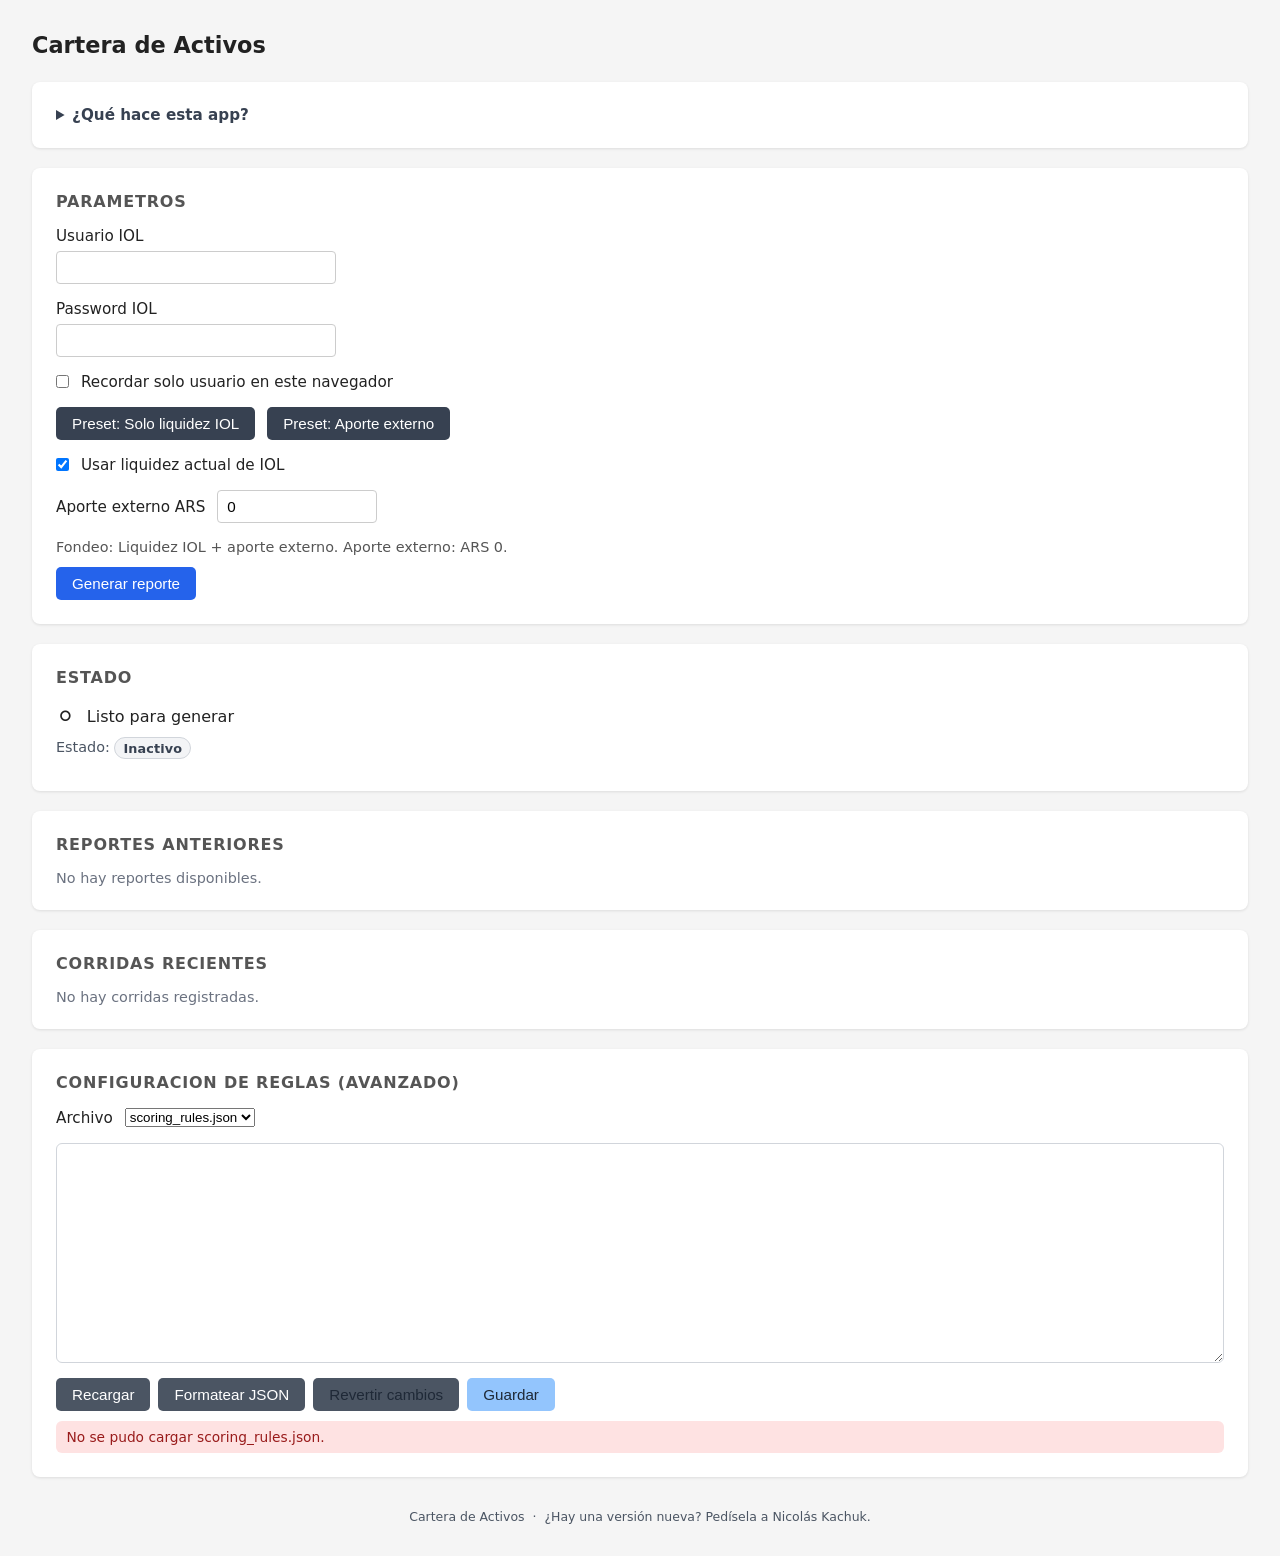
==== static/index.html @ 3d6d7603 "feat(ui): agregar botón Revertir cambios en editor avanzado de reglas" ====
﻿<!DOCTYPE html>
<html lang="es">
<head>
  <meta charset="UTF-8" />
  <meta name="viewport" content="width=device-width, initial-scale=1.0" />
  <title>Cartera de Activos</title>
  <style>
    * { box-sizing: border-box; margin: 0; padding: 0; }
    body { font-family: system-ui, sans-serif; background: #f5f5f5; color: #222; padding: 2rem; }
    h1 { font-size: 1.4rem; margin-bottom: 1.5rem; }
    section { background: #fff; border-radius: 8px; padding: 1.5rem; margin-bottom: 1.25rem; box-shadow: 0 1px 3px rgba(0,0,0,.1); }
    h2 { font-size: 1rem; margin-bottom: 1rem; color: #555; text-transform: uppercase; letter-spacing: .05em; }
    .field { display: flex; align-items: center; gap: .75rem; margin-bottom: 1rem; flex-wrap: wrap; }
    .field-col { display: flex; flex-direction: column; gap: .35rem; margin-bottom: 1rem; }
    label { font-size: .95rem; }
    input[type="text"], input[type="password"], input[type="number"] { width: 280px; max-width: 100%; padding: .45rem .55rem; border: 1px solid #ccc; border-radius: 4px; font-size: .95rem; }
    input[type="number"] { width: 160px; }
    button { padding: .5rem 1rem; background: #2563eb; color: #fff; border: none; border-radius: 5px; font-size: .95rem; cursor: pointer; }
    button:disabled { background: #93c5fd; color: #1f2937; cursor: not-allowed; }
    #btn-cancel { background: #b91c1c; margin-left: .5rem; display: none; }
    #btn-cancel:disabled { background: #ef9a9a; color: #7f1d1d; }
    .preset-btn { background: #374151; }
    .preset-btn:hover { background: #111827; }
    .status-panel { display: flex; flex-direction: column; gap: .5rem; }
    .status-row { display: flex; align-items: center; gap: .75rem; font-size: 1rem; }
    #status-icon { font-size: 1.4rem; }
    #status-label { font-size: .9rem; color: #4b5563; }
    .status-chip { display: inline-flex; align-items: center; padding: .15rem .5rem; border-radius: 999px; font-size: .8rem; font-weight: 700; letter-spacing: .01em; border: 1px solid transparent; }
    .status-idle { background: #f3f4f6; color: #374151; border-color: #d1d5db; }
    .status-running { background: #dbeafe; color: #1d4ed8; border-color: #93c5fd; }
    .status-done { background: #dcfce7; color: #166534; border-color: #86efac; }
    .status-interrupted { background: #ffedd5; color: #9a3412; border-color: #fdba74; }
    .status-error { background: #fee2e2; color: #991b1b; border-color: #fca5a5; }
    #status-time { font-size: .82rem; color: #4b5563; }
    .progress-wrap { display: none; flex-direction: column; gap: .35rem; margin-top: .3rem; }
    .progress-track { width: 100%; max-width: 420px; height: 8px; border-radius: 999px; background: #e5e7eb; overflow: hidden; }
    .progress-fill { height: 100%; width: 0%; background: linear-gradient(90deg, #2563eb, #0ea5e9); transition: width .5s ease; }
    .progress-label { font-size: .84rem; color: #374151; }
    .form-alert { margin-top: .75rem; padding: .55rem .65rem; border-radius: 6px; background: #fee2e2; color: #991b1b; font-size: .9rem; display: none; }
    #run-summary { font-size: .9rem; color: #555; margin-bottom: .75rem; }
    #link-report { display: none; margin-top: .5rem; color: #2563eb; font-weight: 600; text-decoration: none; }
    #link-report:hover { text-decoration: underline; }
    .reports-list { list-style: none; display: flex; flex-direction: column; gap: .45rem; }
    .reports-list li { font-size: .92rem; color: #374151; }
    .reports-list a { color: #1d4ed8; text-decoration: none; font-weight: 600; }
    .reports-list a:hover { text-decoration: underline; }
    .reports-empty { font-size: .9rem; color: #6b7280; }
    .config-area { width: 100%; min-height: 220px; font-family: ui-monospace, SFMono-Regular, Menlo, Consolas, monospace; font-size: .85rem; border: 1px solid #d1d5db; border-radius: 6px; padding: .6rem; }
    .config-actions { display: flex; gap: .5rem; margin-top: .7rem; }
    .config-actions .secondary { background: #4b5563; }
    .config-meta { margin-top: .5rem; font-size: .84rem; color: #4b5563; }
    .config-dirty { margin-top: .35rem; font-size: .82rem; color: #9a3412; }
    .config-alert { margin-top: .6rem; padding: .5rem .65rem; border-radius: 6px; font-size: .86rem; display: none; }
    .config-alert.ok { background: #dcfce7; color: #166534; }
    .config-alert.error { background: #fee2e2; color: #991b1b; }
    .modal-backdrop { position: fixed; inset: 0; background: rgba(17, 24, 39, .45); display: none; align-items: center; justify-content: center; padding: 1rem; z-index: 20; }
    .modal-backdrop.open { display: flex; }
    .modal { width: 100%; max-width: 460px; background: #fff; border-radius: 10px; box-shadow: 0 10px 30px rgba(0,0,0,.2); padding: 1rem 1rem .9rem 1rem; }
    .modal h3 { font-size: 1rem; margin-bottom: .6rem; color: #111827; }
    .modal p { font-size: .92rem; color: #374151; margin-bottom: .35rem; }
    .modal-actions { display: flex; justify-content: flex-end; gap: .5rem; margin-top: .85rem; }
    #modal-cancel { background: #6b7280; }
    #modal-confirm { background: #1d4ed8; }
    footer { margin-top: 2rem; text-align: center; font-size: .78rem; color: #4b5563; }
    details summary { cursor: pointer; font-size: .95rem; font-weight: 600; color: #374151; }
    details summary:hover { color: #111827; }
    details p { margin-top: .75rem; font-size: .92rem; color: #444; line-height: 1.55; }
    details p + p { margin-top: .5rem; }
  </style>
</head>
<body>
  <h1>Cartera de Activos</h1>

  <section>
    <details>
      <summary>&#191;Qu&#233; hace esta app?</summary>
      <p>
        Genera un an&#225;lisis completo de tu cartera en IOL: valuaci&#243;n por tipo de instrumento,
        scoring operativo, se&#241;ales t&#233;cnicas y una decisi&#243;n clara para cada posici&#243;n
        (reforzar, reducir o monitorear).
      </p>
      <p>
        <strong>C&#243;mo usarla:</strong> ingres&#225; tus credenciales IOL, eleg&#237; si usar&#225;s
        la liquidez disponible o un aporte externo, y hac&#233; clic en
        <em>Generar reporte</em>. En unos minutos el reporte se abre autom&#225;ticamente.
      </p>
      <p>
        <strong>Qu&#233; necesit&#225;s:</strong> usuario y contrase&#241;a de IOL. La contrase&#241;a
        no se guarda en ning&#250;n lado.
      </p>
    </details>
  </section>

  <section>
    <h2>Parametros</h2>
    <form id="run-form">
      <div class="field-col">
        <label for="username">Usuario IOL</label>
        <input type="text" id="username" autocomplete="username" required />
      </div>
      <div class="field-col">
        <label for="password">Password IOL</label>
        <input type="password" id="password" autocomplete="current-password" required />
      </div>
      <div class="field">
        <input type="checkbox" id="remember-username" />
        <label for="remember-username">Recordar solo usuario en este navegador</label>
      </div>

      <div class="field">
        <button type="button" class="preset-btn" id="preset-liquidez">Preset: Solo liquidez IOL</button>
        <button type="button" class="preset-btn" id="preset-aporte">Preset: Aporte externo</button>
      </div>

      <div class="field">
        <input type="checkbox" id="usar_liquidez" checked />
        <label for="usar_liquidez">Usar liquidez actual de IOL</label>
      </div>
      <div class="field">
        <label for="aporte" title="Dinero nuevo que queres inyectar en esta corrida, adicional a la liquidez IOL.">Aporte externo ARS</label>
        <input type="number" id="aporte" value="0" min="0" step="1" />
      </div>

      <div id="run-summary"></div>
      <button type="submit" id="btn-run">Generar reporte</button>
      <button type="button" id="btn-cancel">Cancelar corrida</button>
      <div id="form-alert" class="form-alert" role="alert"></div>
    </form>
  </section>

  <section>
    <h2>Estado</h2>
    <div class="status-panel" aria-live="polite">
      <div class="status-row">
        <span id="status-icon" aria-label="Estado: inactivo">&#9898;</span>
        <span id="status-text">Listo para generar</span>
      </div>
      <span id="status-label">Estado: <span id="status-chip" class="status-chip status-idle">Inactivo</span></span>
      <span id="status-time"></span>
      <div id="progress-wrap" class="progress-wrap">
        <div class="progress-track"><div id="progress-fill" class="progress-fill"></div></div>
        <span id="progress-label" class="progress-label"></span>
      </div>
      <a id="link-report" href="/reports/real-report.html">Ver reporte -></a>
      <a id="link-status-detail" href="/status/detail" target="_blank" rel="noopener noreferrer" style="display:none;">Ver log completo -></a>
    </div>
  </section>

  <section>
    <h2>Reportes anteriores</h2>
    <ul id="reports-list" class="reports-list"></ul>
    <p id="reports-empty" class="reports-empty" style="display:none;">No hay reportes disponibles.</p>
  </section>

  <section>
    <h2>Corridas recientes</h2>
    <ul id="runs-list" class="reports-list"></ul>
    <p id="runs-empty" class="reports-empty" style="display:none;">No hay corridas registradas.</p>
  </section>

  <section>
    <h2>Configuracion de reglas (avanzado)</h2>
    <div class="field">
      <label for="strategy-config-kind">Archivo</label>
      <select id="strategy-config-kind">
        <option value="scoring">scoring_rules.json</option>
        <option value="action">action_rules.json</option>
        <option value="sizing">sizing_rules.json</option>
      </select>
    </div>
    <textarea id="scoring-config" class="config-area" spellcheck="false"></textarea>
    <div class="config-actions">
      <button type="button" class="secondary" id="btn-load-scoring">Recargar</button>
      <button type="button" class="secondary" id="btn-format-scoring">Formatear JSON</button>
      <button type="button" class="secondary" id="btn-revert-scoring" disabled>Revertir cambios</button>
      <button type="button" id="btn-save-scoring" disabled>Guardar</button>
    </div>
    <div id="config-meta" class="config-meta"></div>
    <div id="config-dirty" class="config-dirty"></div>
    <div id="scoring-alert" class="config-alert" role="alert"></div>
  </section>

  <div id="confirm-modal-backdrop" class="modal-backdrop" role="dialog" aria-modal="true" aria-labelledby="confirm-modal-title">
    <div class="modal">
      <h3 id="confirm-modal-title">Confirmar corrida</h3>
      <p id="confirm-modal-user"></p>
      <p id="confirm-modal-funding"></p>
      <p id="confirm-modal-aporte"></p>
      <div class="modal-actions">
        <button type="button" id="modal-cancel">Cancelar</button>
        <button type="button" id="modal-confirm">Confirmar</button>
      </div>
    </div>
  </div>

  <footer>
    <span id="version-label">Cartera de Activos</span>
    &nbsp;&middot;&nbsp;
    &iquest;Hay una versi&oacute;n nueva? Ped&iacute;sela a Nicol&aacute;s Kachuk.
  </footer>

  <script>
    let _pollInterval = null;
    let _reportsLoaded = false;
    let _sessionToken = "";
    let _configMetaByName = {};
    let _lastLoadedConfigText = "";
    const USERNAME_KEY = "cartera.username";
    const REMEMBER_USERNAME_KEY = "cartera.remember_username";

    function renderStatus(data) {
      const icon = document.getElementById("status-icon");
      const text = document.getElementById("status-text");
      const label = document.getElementById("status-label");
      const time = document.getElementById("status-time");
      const link = document.getElementById("link-report");
      const linkStatusDetail = document.getElementById("link-status-detail");
      const btn = document.getElementById("btn-run");
      const btnCancel = document.getElementById("btn-cancel");
      const progressWrap = document.getElementById("progress-wrap");
      const progressFill = document.getElementById("progress-fill");
      const progressLabel = document.getElementById("progress-label");

      const map = {
        idle: { i: "\u26AA", t: "Listo para generar", ts: "", a: "inactivo", l: "Inactivo", c: "status-idle" },
        running: { i: "\u23F3", t: "Corriendo...", ts: data.started_at || "", a: "en ejecución", l: "En ejecución", c: "status-running" },
        done: { i: "\u2705", t: "Reporte listo", ts: data.finished_at || "", a: "completado", l: "Completado", c: "status-done" },
        interrupted: { i: "\u23F9", t: "Corrida cancelada", ts: data.finished_at || "", a: "interrumpido", l: "Interrumpido", c: "status-interrupted" },
        error: { i: "\u274C", t: (data.error || "").slice(0, 300), ts: data.finished_at || "", a: "error", l: "Error", c: "status-error" },
      };

      const s = map[data.status] || map.idle;
      icon.textContent = s.i;
      icon.setAttribute("aria-label", `Estado: ${s.a}`);
      text.textContent = s.t;
      label.innerHTML = `Estado: <span id="status-chip" class="status-chip ${s.c}">${s.l}</span>`;
      time.textContent = s.ts;
      link.style.display = data.status === "done" ? "block" : "none";
      linkStatusDetail.href = _sessionToken ? `/status/detail?token=${encodeURIComponent(_sessionToken)}` : "/status/detail";
      linkStatusDetail.style.display = data.status === "error" ? "block" : "none";
      btn.disabled = data.status === "running";
      btnCancel.style.display = data.status === "running" ? "inline-block" : "none";
      btnCancel.disabled = data.status !== "running";

      if (data.status === "running") {
        const elapsed = estimateElapsedSeconds(data.started_at);
        const progress = estimatedProgress(elapsed);
        progressWrap.style.display = "flex";
        progressFill.style.width = `${progress.pct}%`;
        progressLabel.textContent = `Progreso estimado: ${progress.label} (${elapsed}s)`;
      } else {
        progressWrap.style.display = "none";
        progressFill.style.width = "0%";
        progressLabel.textContent = "";
      }
    }

    function estimateElapsedSeconds(startedAt) {
      if (!startedAt) return 0;
      const started = new Date(startedAt.replace(" ", "T"));
      if (Number.isNaN(started.getTime())) return 0;
      return Math.max(0, Math.floor((Date.now() - started.getTime()) / 1000));
    }

    function estimatedProgress(elapsedSeconds) {
      if (elapsedSeconds < 20) return { pct: 18, label: "Inicializando credenciales y contexto" };
      if (elapsedSeconds < 45) return { pct: 42, label: "Descargando datos de mercado" };
      if (elapsedSeconds < 75) return { pct: 68, label: "Calculando decision y sizing" };
      if (elapsedSeconds < 105) return { pct: 86, label: "Renderizando reporte y snapshots" };
      return { pct: 95, label: "Finalizando corrida" };
    }

    function showFormAlert(message) {
      const el = document.getElementById("form-alert");
      el.textContent = message;
      el.style.display = "block";
    }

    function clearFormAlert() {
      const el = document.getElementById("form-alert");
      el.textContent = "";
      el.style.display = "none";
    }

    function formatArs(value) {
      const parsed = Number(value) || 0;
      return parsed.toLocaleString("es-AR", { maximumFractionDigits: 0 });
    }

    function fundingSummary() {
      const usarLiquidez = document.getElementById("usar_liquidez").checked;
      const aporte = parseFloat(document.getElementById("aporte").value) || 0;
      const source = usarLiquidez ? "Liquidez IOL + aporte externo" : "Solo aporte externo";
      return `Fondeo: ${source}. Aporte externo: ARS ${formatArs(aporte)}.`;
    }

    function updateSummary() {
      document.getElementById("run-summary").textContent = fundingSummary();
    }

    function applyPresetSoloLiquidez() {
      document.getElementById("usar_liquidez").checked = true;
      document.getElementById("aporte").value = "0";
      updateSummary();
    }

    function applyPresetAporteExterno() {
      document.getElementById("usar_liquidez").checked = false;
      if ((parseFloat(document.getElementById("aporte").value) || 0) <= 0) {
        document.getElementById("aporte").value = "600000";
      }
      updateSummary();
    }

    function loadUsernamePreference() {
      const remember = localStorage.getItem(REMEMBER_USERNAME_KEY) === "1";
      const username = localStorage.getItem(USERNAME_KEY) || "";
      document.getElementById("remember-username").checked = remember;
      if (remember && username) {
        document.getElementById("username").value = username;
      }
    }

    function persistUsernamePreference() {
      const remember = document.getElementById("remember-username").checked;
      const username = document.getElementById("username").value.trim();
      if (remember && username) {
        localStorage.setItem(REMEMBER_USERNAME_KEY, "1");
        localStorage.setItem(USERNAME_KEY, username);
      } else {
        localStorage.removeItem(REMEMBER_USERNAME_KEY);
        localStorage.removeItem(USERNAME_KEY);
      }
    }

    function startPolling() {
      if (_pollInterval !== null) {
        clearInterval(_pollInterval);
      }
      _pollInterval = setInterval(async () => {
        try {
          const res = await fetchWithSession("/status");
          const data = await res.json();
          renderStatus(data);
          if (data.status !== "running") {
            clearInterval(_pollInterval);
            _pollInterval = null;
            loadReportsList();
            loadRunsRecent();
          }
        } catch (_) {}
      }, 2000);
    }

    function formatDateTimeLabel(value) {
      if (!value) return "";
      return value;
    }

    function fetchWithSession(url, options = {}) {
      const originalHeaders = options.headers || {};
      return fetch(url, {
        ...options,
        headers: {
          ...originalHeaders,
          "X-Session-Token": _sessionToken,
        },
      });
    }

    async function loadReportsList() {
      const listEl = document.getElementById("reports-list");
      const emptyEl = document.getElementById("reports-empty");
      try {
        const res = await fetchWithSession("/reports/list");
        if (!res.ok) {
          throw new Error("fetch failed");
        }
        const payload = await res.json();
        const rows = Array.isArray(payload.reports) ? payload.reports : [];
        listEl.innerHTML = "";
        if (rows.length === 0) {
          emptyEl.style.display = "block";
          return;
        }
        emptyEl.style.display = "none";
        for (const row of rows) {
          const li = document.createElement("li");
          const a = document.createElement("a");
          a.href = row.url;
          a.textContent = row.name;
          a.target = "_blank";
          a.rel = "noopener noreferrer";
          const meta = document.createElement("span");
          meta.textContent = ` - ${formatDateTimeLabel(row.modified_at)}`;
          li.appendChild(a);
          li.appendChild(meta);
          listEl.appendChild(li);
        }
      } catch (_) {
        if (!_reportsLoaded) {
          listEl.innerHTML = "";
          emptyEl.style.display = "block";
        }
      } finally {
        _reportsLoaded = true;
      }
    }

    async function loadRunsRecent() {
      const listEl = document.getElementById("runs-list");
      const emptyEl = document.getElementById("runs-empty");
      try {
        const res = await fetchWithSession("/runs/recent");
        if (!res.ok) {
          throw new Error("fetch failed");
        }
        const payload = await res.json();
        const rows = Array.isArray(payload.runs) ? payload.runs : [];
        listEl.innerHTML = "";
        if (rows.length === 0) {
          emptyEl.style.display = "block";
          return;
        }
        emptyEl.style.display = "none";
        for (const row of rows) {
          const li = document.createElement("li");
          const who = row.username ? ` (${row.username})` : "";
          const when = row.finished_at || row.started_at || "";
          const extra = row.status === "error" && row.error ? ` - ${row.error}` : "";
          li.textContent = `${row.status || "unknown"}${who} - ${when}${extra}`;
          listEl.appendChild(li);
        }
      } catch (_) {
        listEl.innerHTML = "";
        emptyEl.style.display = "block";
      }
    }

    function showScoringAlert(message, isError = false) {
      const el = document.getElementById("scoring-alert");
      el.className = `config-alert ${isError ? "error" : "ok"}`;
      el.textContent = message;
      el.style.display = "block";
    }

    function clearScoringAlert() {
      const el = document.getElementById("scoring-alert");
      el.style.display = "none";
      el.textContent = "";
      el.className = "config-alert";
    }

    async function loadScoringConfig() {
      clearScoringAlert();
      const kind = document.getElementById("strategy-config-kind").value;
      renderConfigMeta(kind);
      try {
        const res = await fetchWithSession(`/config/${encodeURIComponent(kind)}`);
        if (!res.ok) {
          throw new Error("fetch failed");
        }
        const payload = await res.json();
        const text = payload.content || "";
        document.getElementById("scoring-config").value = text;
        _lastLoadedConfigText = text;
        updateConfigEditorState();
      } catch (_) {
        showScoringAlert("No se pudo cargar scoring_rules.json.", true);
      }
    }

    function renderConfigMeta(kind) {
      const metaEl = document.getElementById("config-meta");
      const row = _configMetaByName[kind];
      if (!row) {
        metaEl.textContent = "";
        return;
      }
      const exists = row.exists ? "sí" : "no";
      const modified = row.modified_at || "-";
      metaEl.textContent = `Archivo: ${row.filename || `${kind}_rules.json`} | Existe: ${exists} | Modificado: ${modified}`;
    }

    async function saveScoringConfig() {
      clearScoringAlert();
      const kind = document.getElementById("strategy-config-kind").value;
      const content = document.getElementById("scoring-config").value;
      try {
        JSON.parse(content);
      } catch (_) {
        showScoringAlert("JSON invalido. Revisa formato antes de guardar.", true);
        return;
      }
      const res = await fetchWithSession(`/config/${encodeURIComponent(kind)}`, {
        method: "POST",
        headers: {
          "Content-Type": "application/json",
        },
        body: JSON.stringify({ content }),
      });
      if (!res.ok) {
        let detail = "No se pudo guardar scoring_rules.json.";
        try {
          const payload = await res.json();
          if (payload && payload.detail) {
            detail = payload.detail;
          }
        } catch (_) {}
        showScoringAlert(detail, true);
        return;
      }
      showScoringAlert("Configuracion guardada.");
      await loadScoringConfig();
    }

    function formatScoringConfigJson() {
      clearScoringAlert();
      const textarea = document.getElementById("scoring-config");
      const text = textarea.value || "";
      try {
        const parsed = JSON.parse(text);
        textarea.value = `${JSON.stringify(parsed, null, 2)}\n`;
        updateConfigEditorState();
      } catch (_) {
        showScoringAlert("No se pudo formatear: JSON invalido.", true);
      }
    }

    async function handleConfigEditorSaveShortcut(event) {
      const isSaveShortcut = (event.ctrlKey || event.metaKey) && event.key.toLowerCase() === "s";
      if (!isSaveShortcut) {
        return;
      }
      const active = document.activeElement;
      const editor = document.getElementById("scoring-config");
      if (active !== editor) {
        return;
      }
      event.preventDefault();
      const saveBtn = document.getElementById("btn-save-scoring");
      if (!saveBtn.disabled) {
        await saveScoringConfig();
      }
    }

    function updateConfigEditorState() {
      const textarea = document.getElementById("scoring-config");
      const dirtyEl = document.getElementById("config-dirty");
      const saveBtn = document.getElementById("btn-save-scoring");
      const revertBtn = document.getElementById("btn-revert-scoring");
      const text = textarea.value || "";
      const isDirty = text !== _lastLoadedConfigText;
      let isValidJson = false;
      try {
        JSON.parse(text);
        isValidJson = true;
      } catch (_) {
        isValidJson = false;
      }
      if (!isDirty) {
        dirtyEl.textContent = "Sin cambios pendientes.";
      } else if (!isValidJson) {
        dirtyEl.textContent = "Cambios pendientes (JSON invalido).";
      } else {
        dirtyEl.textContent = "Cambios pendientes de guardar.";
      }
      saveBtn.disabled = !isDirty || !isValidJson;
      revertBtn.disabled = !isDirty;
    }

    function revertScoringConfigChanges() {
      clearScoringAlert();
      const textarea = document.getElementById("scoring-config");
      textarea.value = _lastLoadedConfigText;
      updateConfigEditorState();
    }

    async function loadConfigOptions() {
      const select = document.getElementById("strategy-config-kind");
      try {
        const res = await fetchWithSession("/config");
        if (!res.ok) {
          throw new Error("fetch failed");
        }
        const payload = await res.json();
        const rows = Array.isArray(payload.configs) ? payload.configs : [];
        if (rows.length === 0) {
          return;
        }
        _configMetaByName = {};
        for (const row of rows) {
          if (row && row.name) {
            _configMetaByName[row.name] = row;
          }
        }
        const current = select.value;
        select.innerHTML = "";
        for (const row of rows) {
          if (!row || !row.name) continue;
          const option = document.createElement("option");
          option.value = row.name;
          const suffix = row.exists ? "" : " (no existe)";
          option.textContent = `${row.name}_rules.json${suffix}`;
          select.appendChild(option);
        }
        if ([...select.options].some((opt) => opt.value === current)) {
          select.value = current;
        }
        renderConfigMeta(select.value);
      } catch (_) {
        // Fallback: keep static options if discovery endpoint is unavailable.
      }
    }

    function openConfirmModal({ username, usar_liquidez_iol, aporte_externo_ars }) {
      return new Promise((resolve) => {
        const backdrop = document.getElementById("confirm-modal-backdrop");
        const btnConfirm = document.getElementById("modal-confirm");
        const btnCancel = document.getElementById("modal-cancel");
        const modalUser = document.getElementById("confirm-modal-user");
        const modalFunding = document.getElementById("confirm-modal-funding");
        const modalAporte = document.getElementById("confirm-modal-aporte");

        modalUser.textContent = `Usuario IOL: ${username}`;
        modalFunding.textContent = `Fondeo: ${usar_liquidez_iol ? "usa liquidez IOL" : "sin liquidez IOL"}`;
        modalAporte.textContent = `Aporte externo ARS: ${formatArs(aporte_externo_ars)}`;

        const cleanup = () => {
          backdrop.classList.remove("open");
          btnConfirm.removeEventListener("click", onConfirm);
          btnCancel.removeEventListener("click", onCancel);
          backdrop.removeEventListener("click", onBackdropClick);
          document.removeEventListener("keydown", onKeyDown);
        };

        const onConfirm = () => { cleanup(); resolve(true); };
        const onCancel = () => { cleanup(); resolve(false); };
        const onBackdropClick = (event) => {
          if (event.target === backdrop) {
            onCancel();
          }
        };
        const onKeyDown = (event) => {
          if (event.key === "Escape") {
            onCancel();
          }
        };

        btnConfirm.addEventListener("click", onConfirm);
        btnCancel.addEventListener("click", onCancel);
        backdrop.addEventListener("click", onBackdropClick);
        document.addEventListener("keydown", onKeyDown);
        backdrop.classList.add("open");
      });
    }

    async function submitForm(event) {
      event.preventDefault();
      const username = document.getElementById("username").value.trim();
      const password = document.getElementById("password").value.trim();
      const usar_liquidez_iol = document.getElementById("usar_liquidez").checked;
      const aporte_externo_ars = parseFloat(document.getElementById("aporte").value) || 0;
      const btnRun = document.getElementById("btn-run");
      clearFormAlert();

      if (!username || !password) {
        showFormAlert("Usuario y password IOL son obligatorios.");
        return;
      }

      const confirmed = await openConfirmModal({
        username,
        usar_liquidez_iol,
        aporte_externo_ars,
      });
      if (!confirmed) {
        return;
      }

      persistUsernamePreference();
      btnRun.disabled = true;

      const res = await fetchWithSession("/run", {
        method: "POST",
        headers: {
          "Content-Type": "application/json",
        },
        body: JSON.stringify({
          username,
          password,
          usar_liquidez_iol,
          aporte_externo_ars,
        }),
      });

      if (res.status === 409) {
        showFormAlert("Ya hay un reporte en progreso.");
        btnRun.disabled = false;
        return;
      }
      if (!res.ok) {
        showFormAlert("No se pudo iniciar la corrida.");
        btnRun.disabled = false;
        return;
      }

      startPolling();
    }

    async function cancelRun() {
      const btnCancel = document.getElementById("btn-cancel");
      btnCancel.disabled = true;
      try {
        const res = await fetchWithSession("/cancel", {
          method: "POST",
        });
        if (!res.ok && res.status !== 409) {
          showFormAlert("No se pudo cancelar la corrida.");
        }
      } catch (_) {
        showFormAlert("No se pudo cancelar la corrida.");
      }
      startPolling();
    }

    document.addEventListener("DOMContentLoaded", async () => {
      document.getElementById("run-form").addEventListener("submit", submitForm);
      document.getElementById("usar_liquidez").addEventListener("change", updateSummary);
      document.getElementById("aporte").addEventListener("input", updateSummary);
      document.getElementById("preset-liquidez").addEventListener("click", applyPresetSoloLiquidez);
      document.getElementById("preset-aporte").addEventListener("click", applyPresetAporteExterno);
      document.getElementById("btn-cancel").addEventListener("click", cancelRun);
      document.getElementById("btn-load-scoring").addEventListener("click", loadScoringConfig);
      document.getElementById("btn-format-scoring").addEventListener("click", formatScoringConfigJson);
      document.getElementById("btn-revert-scoring").addEventListener("click", revertScoringConfigChanges);
      document.getElementById("btn-save-scoring").addEventListener("click", saveScoringConfig);
      document.getElementById("strategy-config-kind").addEventListener("change", loadScoringConfig);
      document.getElementById("scoring-config").addEventListener("input", updateConfigEditorState);
      document.getElementById("scoring-config").addEventListener("keydown", handleConfigEditorSaveShortcut);

      loadUsernamePreference();
      updateSummary();

      try {
        const sRes = await fetch("/session");
        const sData = await sRes.json();
        _sessionToken = sData.token || "";
      } catch (_) {}

      await loadConfigOptions();

      try {
        const res = await fetchWithSession("/status");
        const data = await res.json();
        renderStatus(data);
        if (data.status === "running") {
          startPolling();
        }
      } catch (_) {}

      loadReportsList();
      loadRunsRecent();
      loadScoringConfig();

      try {
        const vRes = await fetch("/version");
        const vData = await vRes.json();
        document.getElementById("version-label").textContent = `Cartera de Activos v${vData.version}`;
      } catch (_) {}
    });
  </script>
</body>
</html>
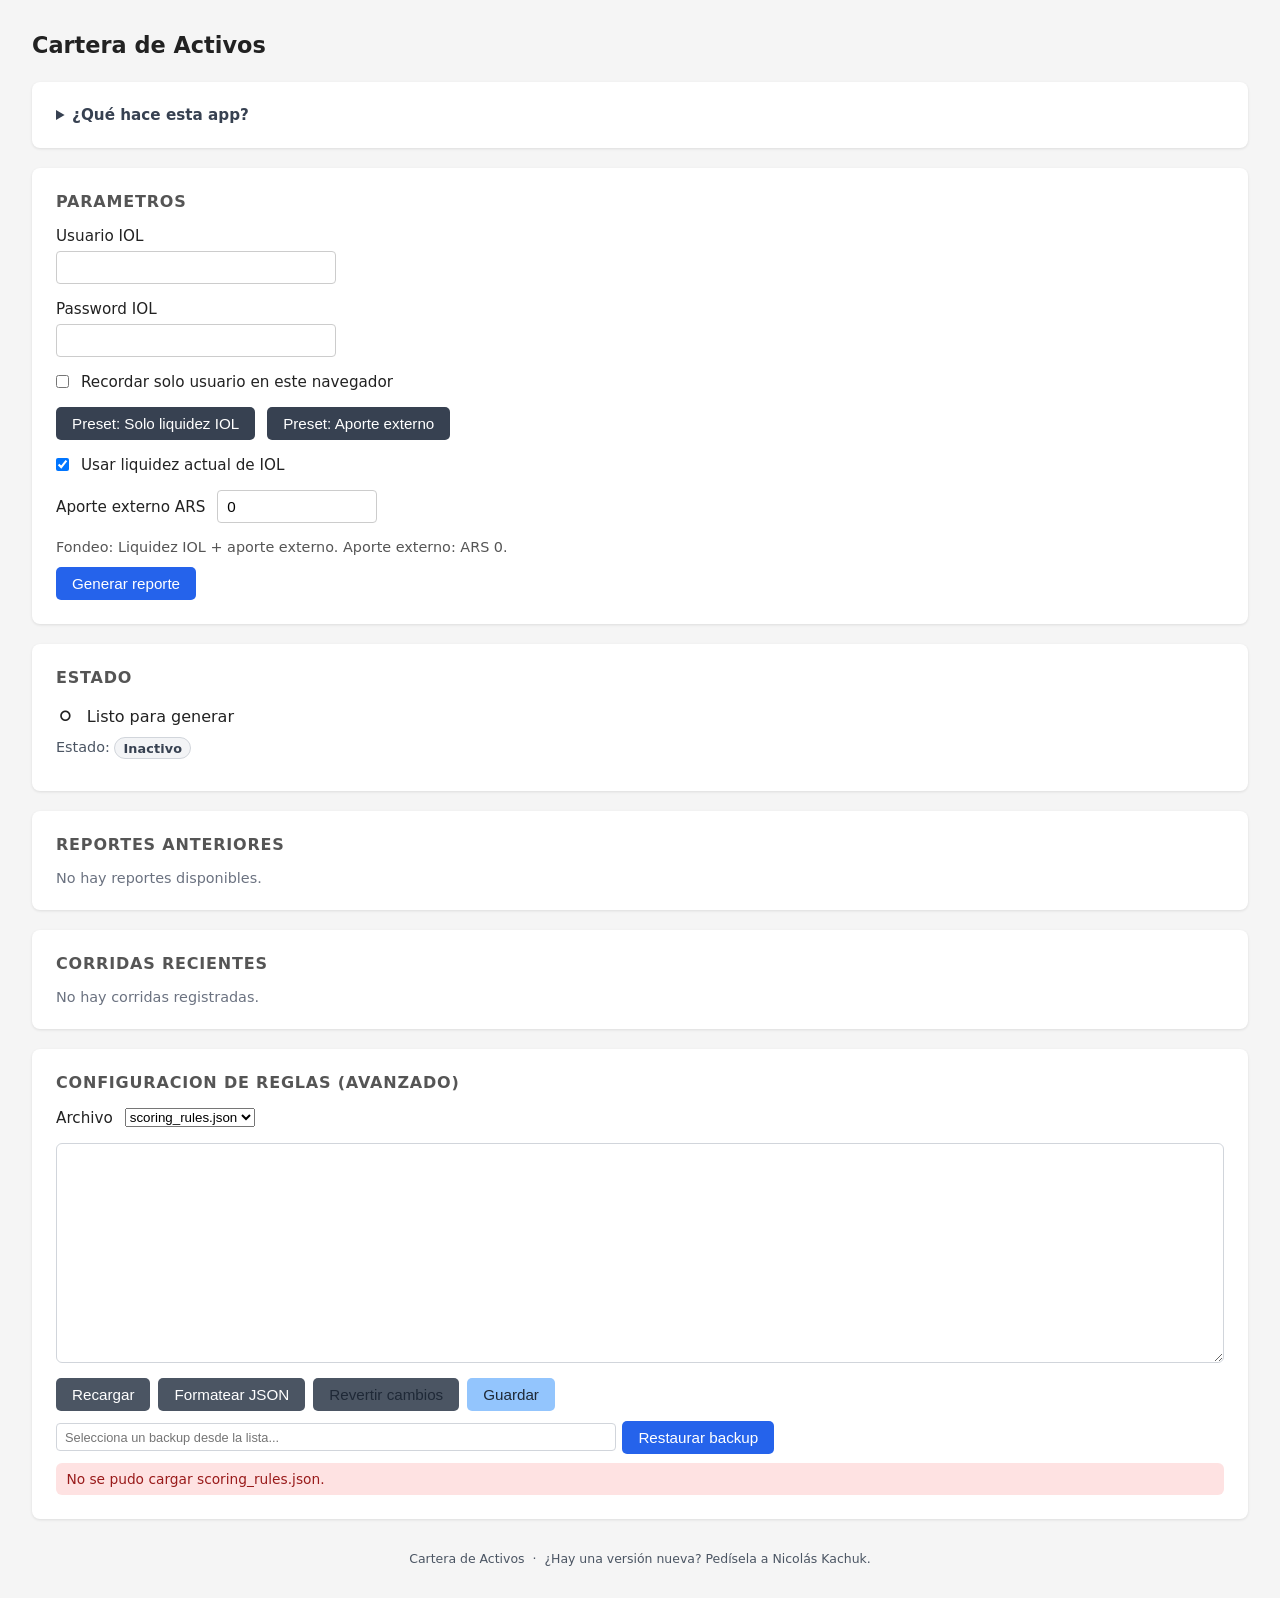
==== commit afe6e954: "feat(ui): integrar restore de configuración desde backups recientes con confirmación" ====
--- a/static/index.html
+++ b/static/index.html
@@ -50,6 +50,11 @@
     .config-actions .secondary { background: #4b5563; }
     .config-meta { margin-top: .5rem; font-size: .84rem; color: #4b5563; }
     .config-dirty { margin-top: .35rem; font-size: .82rem; color: #9a3412; }
+    .config-backups { margin-top: .6rem; font-size: .82rem; color: #374151; }
+    .config-backups ul { margin-top: .35rem; padding-left: 1rem; }
+    .config-backups li { margin-bottom: .2rem; }
+    .backup-actions { margin-top: .35rem; display: flex; gap: .4rem; align-items: center; flex-wrap: wrap; }
+    .backup-actions input { width: 100%; max-width: 560px; padding: .35rem .5rem; border: 1px solid #d1d5db; border-radius: 4px; font-size: .8rem; }
     .config-alert { margin-top: .6rem; padding: .5rem .65rem; border-radius: 6px; font-size: .86rem; display: none; }
     .config-alert.ok { background: #dcfce7; color: #166534; }
     .config-alert.error { background: #fee2e2; color: #991b1b; }
@@ -177,6 +182,11 @@
     </div>
     <div id="config-meta" class="config-meta"></div>
     <div id="config-dirty" class="config-dirty"></div>
+    <div id="config-backups" class="config-backups"></div>
+    <div class="backup-actions">
+      <input type="text" id="backup-path" placeholder="Selecciona un backup desde la lista..." />
+      <button type="button" class="secondary" id="btn-restore-backup">Restaurar backup</button>
+    </div>
     <div id="scoring-alert" class="config-alert" role="alert"></div>
   </section>
 
@@ -205,6 +215,7 @@
     let _sessionToken = "";
     let _configMetaByName = {};
     let _lastLoadedConfigText = "";
+    let _configEditorDirty = false;
     const USERNAME_KEY = "cartera.username";
     const REMEMBER_USERNAME_KEY = "cartera.remember_username";
 
@@ -465,9 +476,78 @@
         document.getElementById("scoring-config").value = text;
         _lastLoadedConfigText = text;
         updateConfigEditorState();
+        await loadConfigBackups(kind);
       } catch (_) {
-        showScoringAlert("No se pudo cargar scoring_rules.json.", true);
-      }
+        showScoringAlert(`No se pudo cargar ${kind}_rules.json.`, true);
+      }
+    }
+
+    async function loadConfigBackups(kind) {
+      const el = document.getElementById("config-backups");
+      const backupPathInput = document.getElementById("backup-path");
+      backupPathInput.value = "";
+      try {
+        const res = await fetchWithSession(`/config/${encodeURIComponent(kind)}/backups`);
+        if (!res.ok) {
+          throw new Error("fetch failed");
+        }
+        const payload = await res.json();
+        const rows = Array.isArray(payload.backups) ? payload.backups : [];
+        if (rows.length === 0) {
+          el.textContent = "Backups recientes: sin registros.";
+          return;
+        }
+        const top = rows.slice(0, 5);
+        const items = top
+          .map(
+            (row) =>
+              `<li>${row.modified_at || "-"} | ${row.filename || "-"} | ${row.size_bytes || 0} bytes <button type="button" class="secondary" data-backup-path="${String(row.path || "").replace(/"/g, "&quot;")}">Usar</button></li>`
+          )
+          .join("");
+        el.innerHTML = `Backups recientes:<ul>${items}</ul>`;
+        el.querySelectorAll("button[data-backup-path]").forEach((btn) => {
+          btn.addEventListener("click", () => {
+            backupPathInput.value = btn.getAttribute("data-backup-path") || "";
+          });
+        });
+      } catch (_) {
+        el.textContent = "Backups recientes: no disponibles.";
+      }
+    }
+
+    async function restoreFromBackup() {
+      clearScoringAlert();
+      const kind = document.getElementById("strategy-config-kind").value;
+      const backupPath = (document.getElementById("backup-path").value || "").trim();
+      if (!backupPath) {
+        showScoringAlert("Selecciona un backup primero.", true);
+        return;
+      }
+      const ok = window.confirm(`Restaurar ${kind}_rules.json desde este backup?\n${backupPath}`);
+      if (!ok) {
+        return;
+      }
+      const res = await fetchWithSession(`/config/${encodeURIComponent(kind)}/restore`, {
+        method: "POST",
+        headers: {
+          "Content-Type": "application/json",
+        },
+        body: JSON.stringify({ backup_path: backupPath }),
+      });
+      if (!res.ok) {
+        let detail = "No se pudo restaurar desde backup.";
+        try {
+          const payload = await res.json();
+          if (payload && payload.detail) {
+            detail = payload.detail;
+          }
+        } catch (_) {}
+        showScoringAlert(detail, true);
+        return;
+      }
+      showScoringAlert("Configuracion restaurada desde backup.");
+      await loadConfigOptions();
+      await loadScoringConfig();
     }
 
     function renderConfigMeta(kind) {
@@ -510,7 +590,15 @@
         showScoringAlert(detail, true);
         return;
       }
-      showScoringAlert("Configuracion guardada.");
+      let backupInfo = "";
+      try {
+        const payload = await res.json();
+        if (payload && payload.backup_path) {
+          backupInfo = ` Backup: ${payload.backup_path}`;
+        }
+      } catch (_) {}
+      showScoringAlert(`Configuracion guardada.${backupInfo}`);
+      await loadConfigOptions();
       await loadScoringConfig();
     }
 
@@ -551,6 +639,7 @@
       const revertBtn = document.getElementById("btn-revert-scoring");
       const text = textarea.value || "";
       const isDirty = text !== _lastLoadedConfigText;
+      _configEditorDirty = isDirty;
       let isValidJson = false;
       try {
         JSON.parse(text);
@@ -567,6 +656,14 @@
       }
       saveBtn.disabled = !isDirty || !isValidJson;
       revertBtn.disabled = !isDirty;
+    }
+
+    function warnUnsavedConfigChanges(event) {
+      if (!_configEditorDirty) {
+        return;
+      }
+      event.preventDefault();
+      event.returnValue = "";
     }
 
     function revertScoringConfigChanges() {
@@ -735,9 +832,11 @@
       document.getElementById("btn-format-scoring").addEventListener("click", formatScoringConfigJson);
       document.getElementById("btn-revert-scoring").addEventListener("click", revertScoringConfigChanges);
       document.getElementById("btn-save-scoring").addEventListener("click", saveScoringConfig);
+      document.getElementById("btn-restore-backup").addEventListener("click", restoreFromBackup);
       document.getElementById("strategy-config-kind").addEventListener("change", loadScoringConfig);
       document.getElementById("scoring-config").addEventListener("input", updateConfigEditorState);
       document.getElementById("scoring-config").addEventListener("keydown", handleConfigEditorSaveShortcut);
+      window.addEventListener("beforeunload", warnUnsavedConfigChanges);
 
       loadUsernamePreference();
       updateSummary();
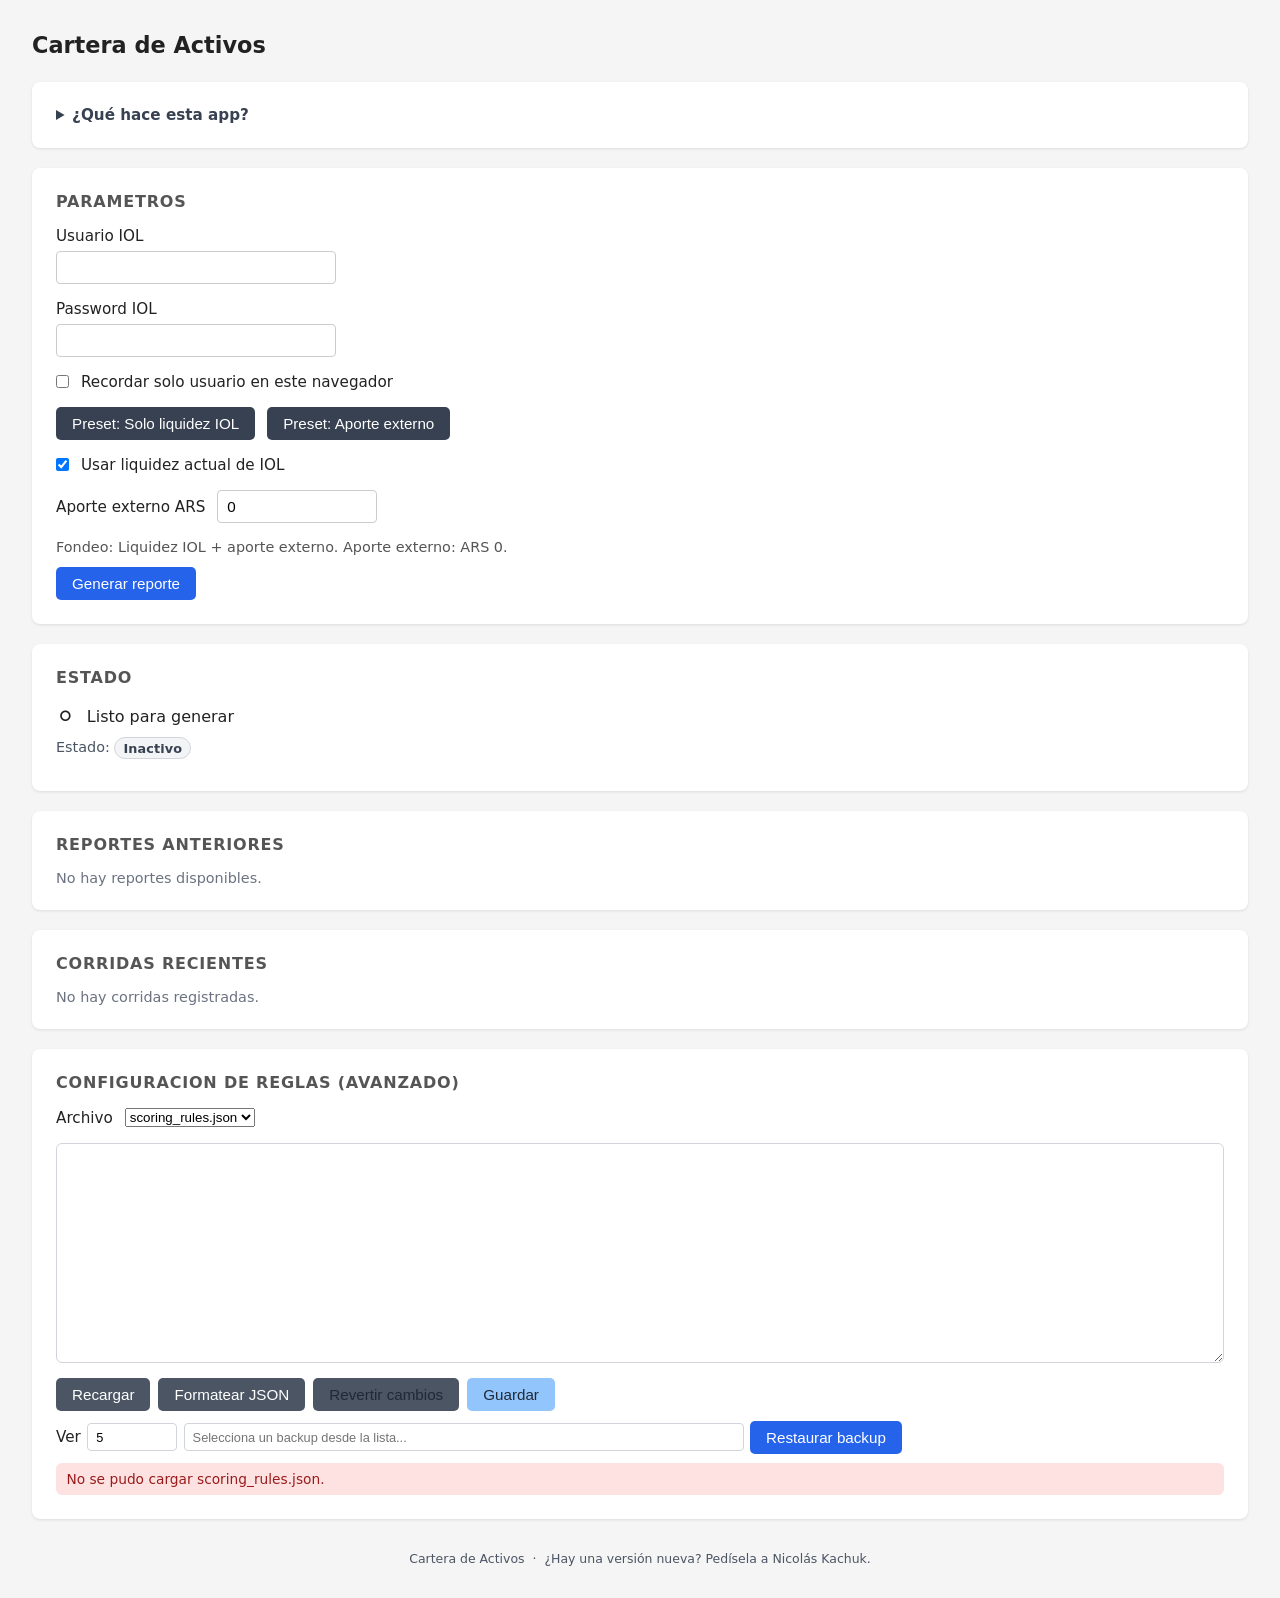
==== commit da59a442: "feat(ui): permitir ajustar cantidad de backups recientes visibles (1..20)" ====
--- a/static/index.html
+++ b/static/index.html
@@ -55,6 +55,7 @@
     .config-backups li { margin-bottom: .2rem; }
     .backup-actions { margin-top: .35rem; display: flex; gap: .4rem; align-items: center; flex-wrap: wrap; }
     .backup-actions input { width: 100%; max-width: 560px; padding: .35rem .5rem; border: 1px solid #d1d5db; border-radius: 4px; font-size: .8rem; }
+    .backup-actions input[type="number"] { width: 90px; }
     .config-alert { margin-top: .6rem; padding: .5rem .65rem; border-radius: 6px; font-size: .86rem; display: none; }
     .config-alert.ok { background: #dcfce7; color: #166534; }
     .config-alert.error { background: #fee2e2; color: #991b1b; }
@@ -184,6 +185,8 @@
     <div id="config-dirty" class="config-dirty"></div>
     <div id="config-backups" class="config-backups"></div>
     <div class="backup-actions">
+      <label for="backups-limit">Ver</label>
+      <input type="number" id="backups-limit" min="1" max="20" value="5" />
       <input type="text" id="backup-path" placeholder="Selecciona un backup desde la lista..." />
       <button type="button" class="secondary" id="btn-restore-backup">Restaurar backup</button>
     </div>
@@ -485,9 +488,12 @@
     async function loadConfigBackups(kind) {
       const el = document.getElementById("config-backups");
       const backupPathInput = document.getElementById("backup-path");
+      const limitInput = document.getElementById("backups-limit");
+      const limit = Math.min(20, Math.max(1, parseInt(limitInput.value || "5", 10) || 5));
+      limitInput.value = String(limit);
       backupPathInput.value = "";
       try {
-        const res = await fetchWithSession(`/config/${encodeURIComponent(kind)}/backups`);
+        const res = await fetchWithSession(`/config/${encodeURIComponent(kind)}/backups?limit=${limit}`);
         if (!res.ok) {
           throw new Error("fetch failed");
         }
@@ -497,7 +503,7 @@
           el.textContent = "Backups recientes: sin registros.";
           return;
         }
-        const top = rows.slice(0, 5);
+        const top = rows.slice(0, limit);
         const items = top
           .map(
             (row) =>
@@ -834,6 +840,10 @@
       document.getElementById("btn-save-scoring").addEventListener("click", saveScoringConfig);
       document.getElementById("btn-restore-backup").addEventListener("click", restoreFromBackup);
       document.getElementById("strategy-config-kind").addEventListener("change", loadScoringConfig);
+      document.getElementById("backups-limit").addEventListener("change", () => {
+        const kind = document.getElementById("strategy-config-kind").value;
+        loadConfigBackups(kind);
+      });
       document.getElementById("scoring-config").addEventListener("input", updateConfigEditorState);
       document.getElementById("scoring-config").addEventListener("keydown", handleConfigEditorSaveShortcut);
       window.addEventListener("beforeunload", warnUnsavedConfigChanges);
